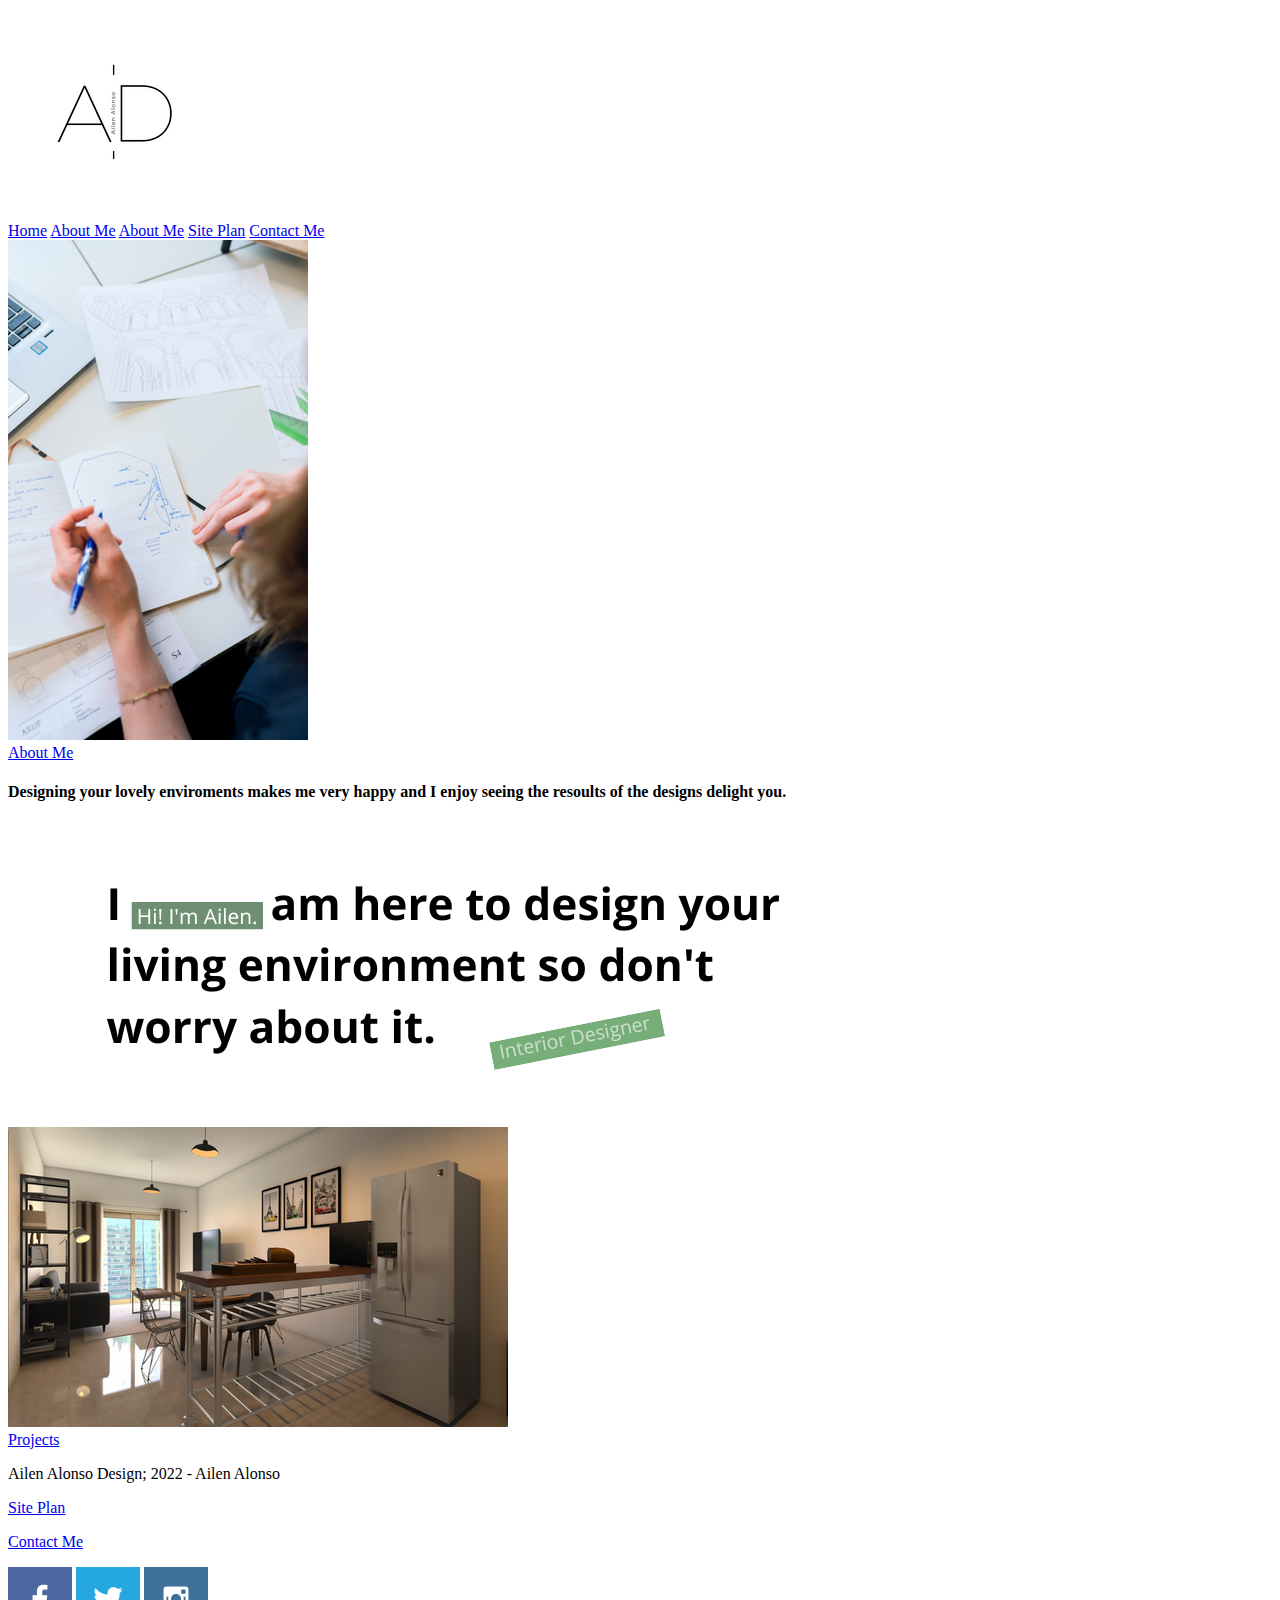
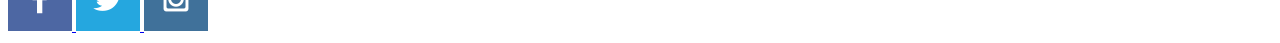
==== ailenalonso/index.html @ 05c42143 "changes" ====
<!DOCTYPE html>
<html lang="en">
<head>
    <meta charset="UTF-8">
    <meta http-equiv="X-UA-Compatible" content="IE=edge">
    <title>"Ailen Alonso Design| Home".</title>
    <link rel="stylesheet" href="styles/style.css">
</head>
<body>
     <div id="content">
        <header>
            <a id="logo_link" href="index.html">
                <img class="logo" src="images/logo.png" alt="Ailen Alonso logo">
            </a>    
            <nav>
                <a href="index.html">Home</a>
                <a href="aboutme.html">About Me</a>
                <a href="Projects">About Me</a>
                <a href="site-plan.html">Site Plan</a>
                <a href="contactme.html">Contact Me</a>
            </nav>
        </header>
        <main class="home-grid">
            <section class="aboutme">
                <div id="background_aboutme"></div> 
                <img class="aboutme_img" src="images/aboutmeintro.png" alt="About">
                <div class="button_aboutme">
                    <a class="aboutme-button" href="aboutme.html">About Me</a>
                </div>
                <h4>Designing your lovely enviroments makes me very happy and I enjoy seeing the resoults of the designs delight you.</h4>
            </section>
            <section class="intro">
                <img class="intro_img" src="images/intro.png" alt="Introduction">
            </section>
            <section class="projects">
                <div id="background_projects"></div> 
                <img class="projects_img" src="images/home4.png" alt="Image of projects">
                <div class="button_projects">
                    <a class="projects" href="projects.html">Projects</a>
                </div>
            </section>
        </main>
        <footer>
            <p>Ailen Alonso Design; 2022 - Ailen Alonso</p>
            <p><a href="site-plan.html">Site Plan</a></p>
            <p><a href="contactme.html">Contact Me</a></p>
            <div class="social">
                <a href="https://facebook.com" target="_blank">
                    <img src="images/facebook.png" alt="fb icon">
                </a>
                <a href="https://twitter.com" target="_blank">
                    <img src="images/twitter.png" alt="twitter icon">
                </a>
                <a href="https://instagram.com" target="_blank">
                    <img src="images/instagram.png" alt="instagram icon">
                </a>
            </div>
        </footer>
    </div>
</body>
</html>
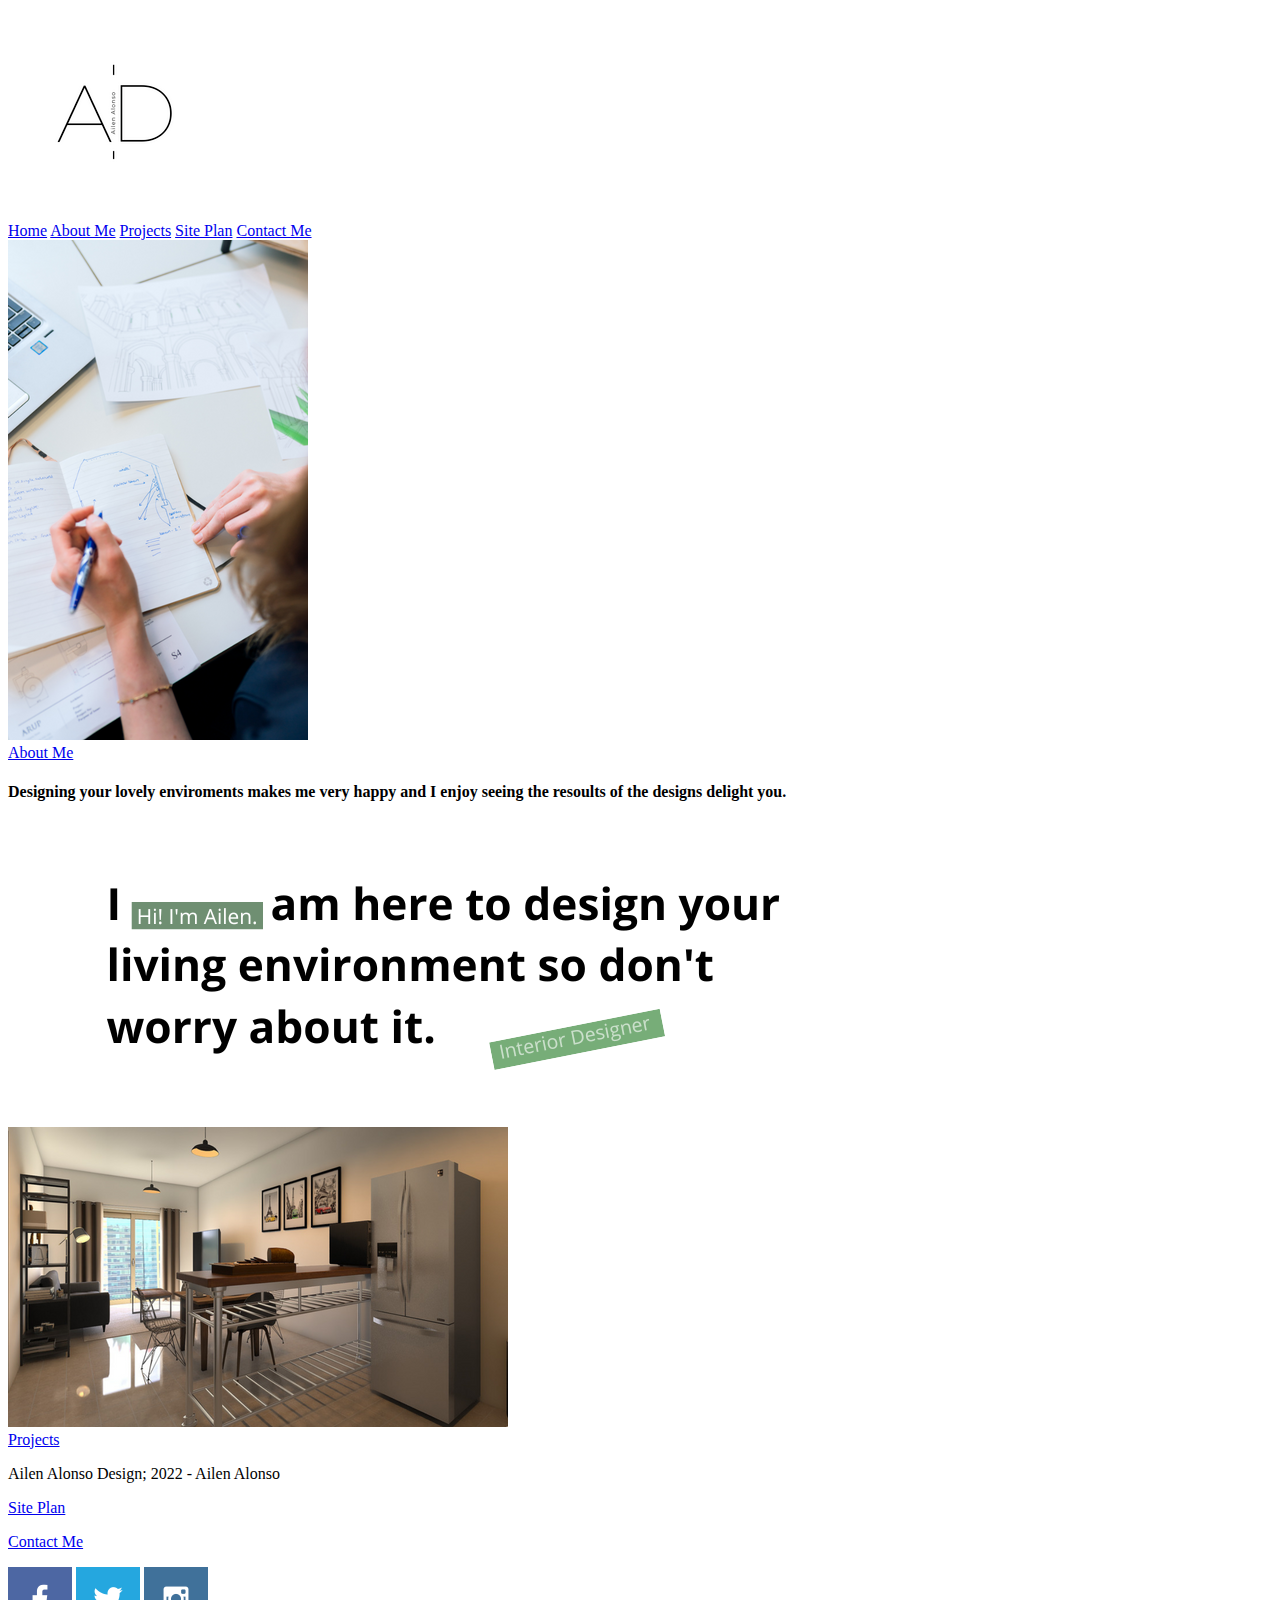
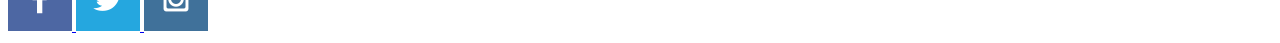
==== commit ef1c7917: "changes" ====
--- a/ailenalonso/index.html
+++ b/ailenalonso/index.html
@@ -15,7 +15,7 @@
             <nav>
                 <a href="index.html">Home</a>
                 <a href="aboutme.html">About Me</a>
-                <a href="Projects">About Me</a>
+                <a href="projects.html">Projects</a>
                 <a href="site-plan.html">Site Plan</a>
                 <a href="contactme.html">Contact Me</a>
             </nav>
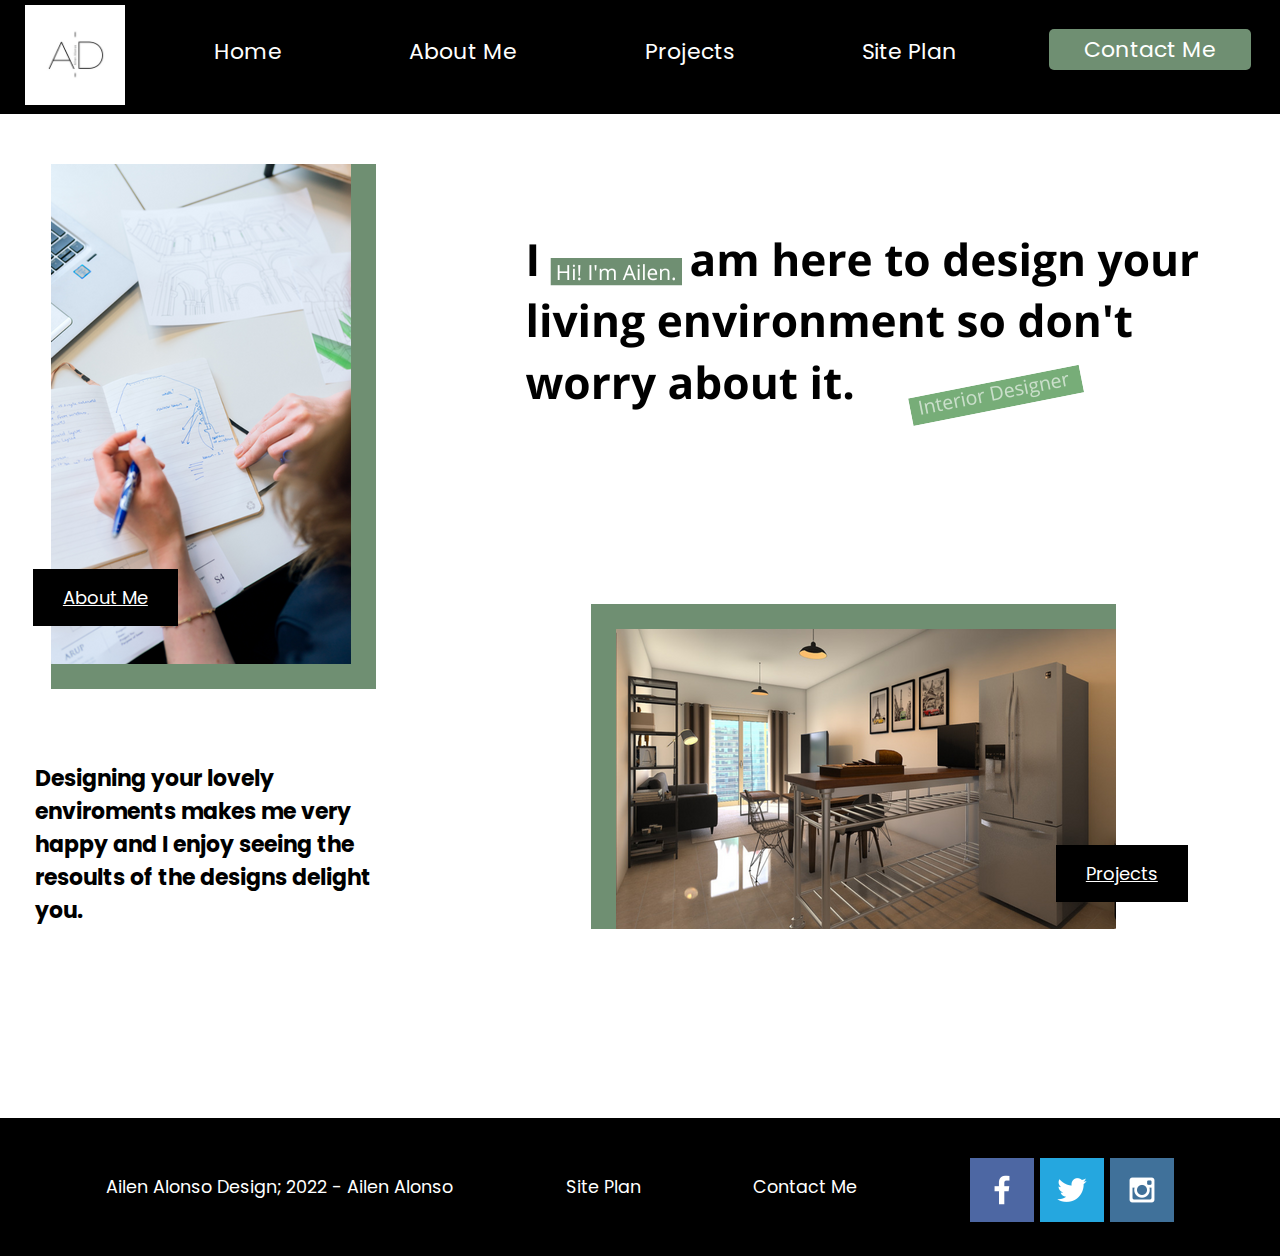
==== commit 61f9c293: "changes" ====
--- a/ailenalonso/index.html
+++ b/ailenalonso/index.html
@@ -17,15 +17,17 @@
                 <a href="aboutme.html">About Me</a>
                 <a href="projects.html">Projects</a>
                 <a href="site-plan.html">Site Plan</a>
+                <div class="contact-button"> 
                 <a href="contactme.html">Contact Me</a>
+                </div>
             </nav>
         </header>
         <main class="home-grid">
             <section class="aboutme">
-                <div id="background_aboutme"></div> 
-                <img class="aboutme_img" src="images/aboutmeintro.png" alt="About">
-                <div class="button_aboutme">
-                    <a class="aboutme-button" href="aboutme.html">About Me</a>
+                <div id="background-aboutme"></div> 
+                <div class="aboutme-container">
+                    <img class= aboutme-img src="images/aboutmeintro.png" alt="About">
+                    <a href="aboutme.html">About Me</a>
                 </div>
                 <h4>Designing your lovely enviroments makes me very happy and I enjoy seeing the resoults of the designs delight you.</h4>
             </section>
@@ -33,10 +35,10 @@
                 <img class="intro_img" src="images/intro.png" alt="Introduction">
             </section>
             <section class="projects">
-                <div id="background_projects"></div> 
-                <img class="projects_img" src="images/home4.png" alt="Image of projects">
-                <div class="button_projects">
-                    <a class="projects" href="projects.html">Projects</a>
+                <div id="background-projects"></div> 
+                <div class="projects-container">
+                    <img class="projects-img" src="images/home4.png" alt="Image of projects">
+                    <a href="projects.html">Projects</a>
                 </div>
             </section>
         </main>
--- a/ailenalonso/styles/style.css
+++ b/ailenalonso/styles/style.css
@@ -0,0 +1,172 @@
+@import url('https://fonts.googleapis.com/css2?family=Montserrat:wght@700&family=Poppins:wght@300&display=swap');
+
+/* header CSS */
+header {
+    background-color: #000000;
+    display: grid;
+    grid-template-columns: 150px auto;
+}
+nav {
+    display: flex;
+    justify-content: space-around;
+}
+nav a {
+    text-align: center;
+    color: #FFFFFF;
+    text-decoration: none;
+    padding: 35px;
+}
+nav a:hover {
+    background-color: #6F8F72;
+    color: #FFFFFF;
+}
+.logo {
+    width: 100px;
+}
+#logo_link {
+    padding-top: 5px;
+    justify-self: center;
+    align-self: center;
+} 
+#content {
+    max-width: 1600px;
+    margin: 0 auto;
+}
+.contact-button {
+    display:inline-block;
+    position:relative;
+}
+.contact-button a{
+    position: relative;
+    background-color: #6F8F72;
+    color: #FFFFFF;
+    border-radius: 5px;
+    padding-top: 5px;
+    padding-bottom: 5px;
+    top: 1.5em;  
+}
+.contact-button a:hover{
+    background-color:#FFFFFf;
+    cursor:pointer;
+    color:#6F8F72;
+}
+
+ /* main CSS */
+.home-grid {
+    display: grid;
+    grid-template-columns: repeat(9, 1fr);
+}
+.aboutme {
+    grid-column: 1/4;
+    grid-row: 1/9;
+}
+.intro {
+    grid-column: 4/10;
+    grid-row: 1/5;
+    margin: auto;
+}
+.projects {
+    grid-column: 4/10;
+    grid-row: 5/10;
+}
+.aboutme-img {
+    grid-column: 1/4;
+    grid-row: 1/7;
+    z-index: 0;
+    margin: auto;
+    border-right: 25px solid #6F8F72 ;
+    border-bottom: 25px solid #6F8F72 ;
+}
+.button-projects {
+    grid-column: 6/7;
+    grid-row: 7/8;
+    z-index: 1;
+}
+.projects-img {
+    grid-column: 5/8;
+    grid-row: 5/10;
+    z-index: 0;
+    margin: auto;
+    border-left: 25px solid #6F8F72 ;
+    border-top: 25px solid #6F8F72 ;
+}
+main section {
+    margin-top: 50px;
+    text-align: center;
+}
+body {
+    background-color: #FFFFFF;
+    font-family: Poppins, Helvetica, sans-serif;
+    font-size: 22px;
+    margin: 0;
+    padding: 0;
+}
+.aboutme-container{
+    display:inline-block;
+    position:relative;
+}   
+.aboutme-container a{
+    position: absolute;
+    bottom:4em;
+    left:-1em;
+    background-color: #000000;
+    color:#FFFFFF;
+    font-size: 18px; 
+    padding: 15px 30px;
+    margin-top: 50px;
+}
+.aboutme-container a:hover{
+    background-color:#77AD78;
+    cursor:pointer;
+    color:#FFFFFF;
+}
+.projects-container{
+    display:inline-block;
+    position:relative;
+}   
+.projects-container a{
+    position: absolute;
+    bottom:2em;
+    right:-4em;
+    background-color: #000000;
+    color:#FFFFFF;
+    font-size: 18px; 
+    padding: 15px 30px;
+    margin-top: 50px;
+}
+.projects-container a:hover{
+    background-color:#77AD78;
+    cursor:pointer;
+    color:#FFFFFF;
+}
+h4 {
+    padding: 35px;
+    text-align: left;
+}
+
+ /* footer CSS */
+footer{
+    background-color: #000000;
+    color: #FFFFFF;
+    padding: 25px 50px;
+    margin-top: 50px;
+    display: flex;
+    justify-content: space-around;
+    align-items: center;
+}
+footer a {
+    color: #FFFFFF;
+    text-decoration: none;
+}
+footer a:hover{
+    color:#6F8F72;
+}
+footer p {
+    font-size: 0.8em;
+}
+footer p a:hover {
+    text-decoration: underline;
+} 
+footer .social img {
+    padding-top: 15px;
+}
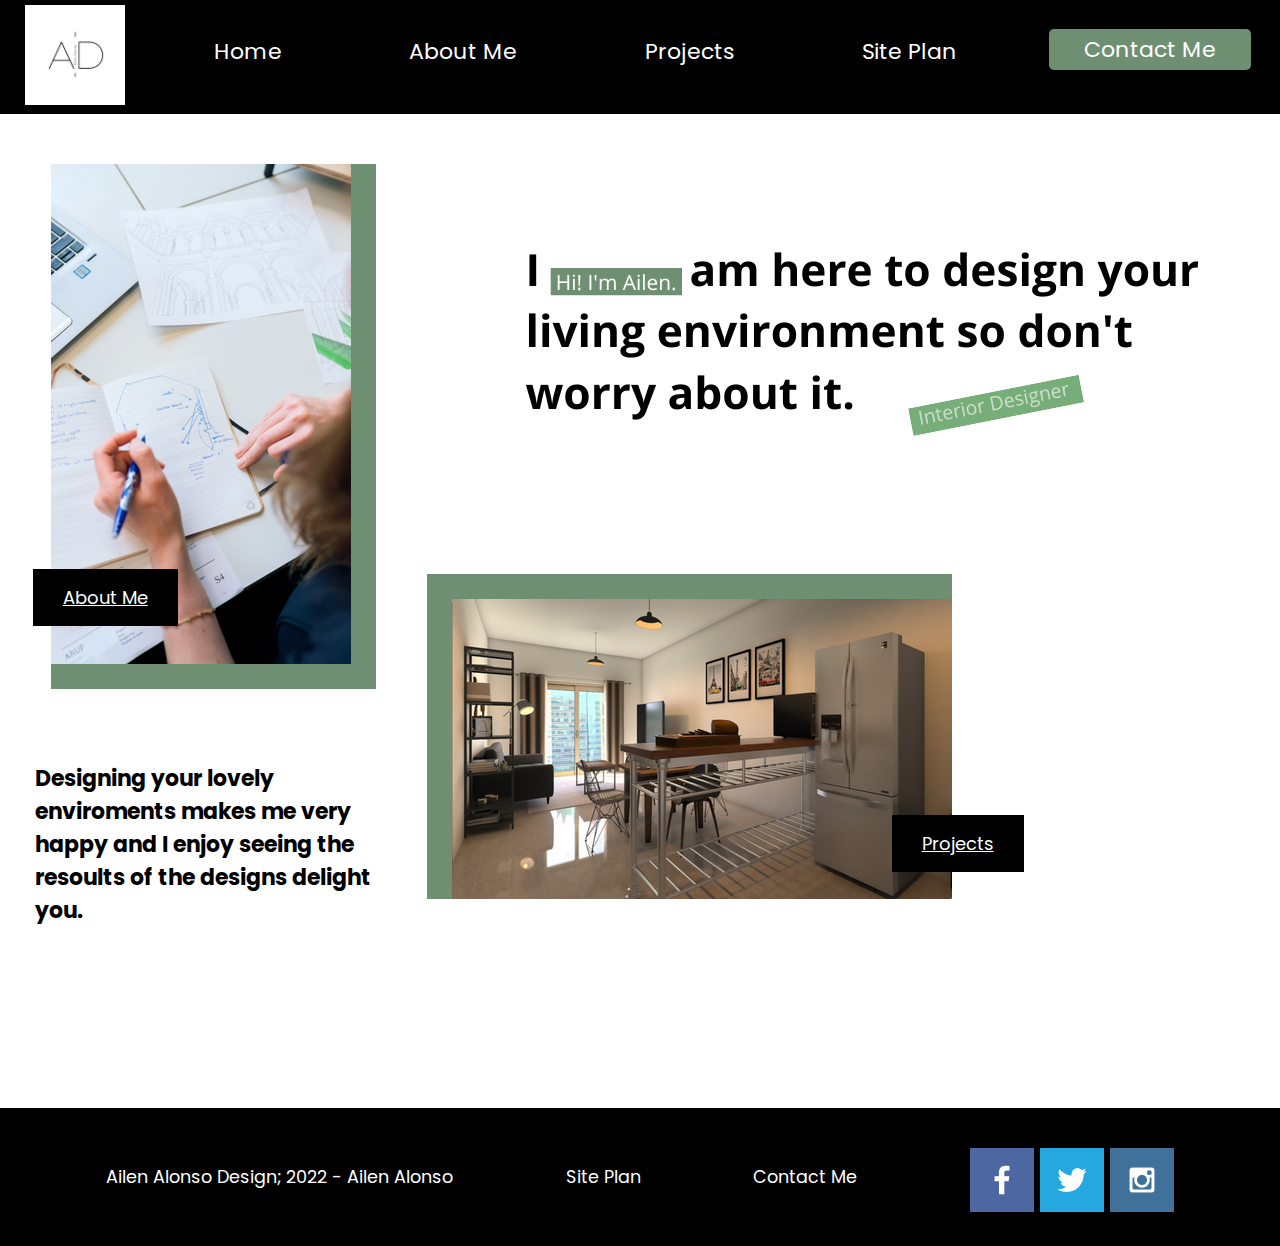
==== commit f01d27d6: "changes" ====
--- a/ailenalonso/index.html
+++ b/ailenalonso/index.html
@@ -24,23 +24,21 @@
         </header>
         <main class="home-grid">
             <section class="aboutme">
-                <div id="background-aboutme"></div> 
                 <div class="aboutme-container">
                     <img class= aboutme-img src="images/aboutmeintro.png" alt="About">
                     <a href="aboutme.html">About Me</a>
                 </div>
                 <h4>Designing your lovely enviroments makes me very happy and I enjoy seeing the resoults of the designs delight you.</h4>
             </section>
-            <section class="intro">
-                <img class="intro_img" src="images/intro.png" alt="Introduction">
-            </section>
-            <section class="projects">
-                <div id="background-projects"></div> 
+            <div class="intro">
+                <img class="intro-img" src="images/intro.png" alt="Introduction">
+            </div>
+            <div class="projects">
                 <div class="projects-container">
                     <img class="projects-img" src="images/home4.png" alt="Image of projects">
                     <a href="projects.html">Projects</a>
                 </div>
-            </section>
+            </div>
         </main>
         <footer>
             <p>Ailen Alonso Design; 2022 - Ailen Alonso</p>
